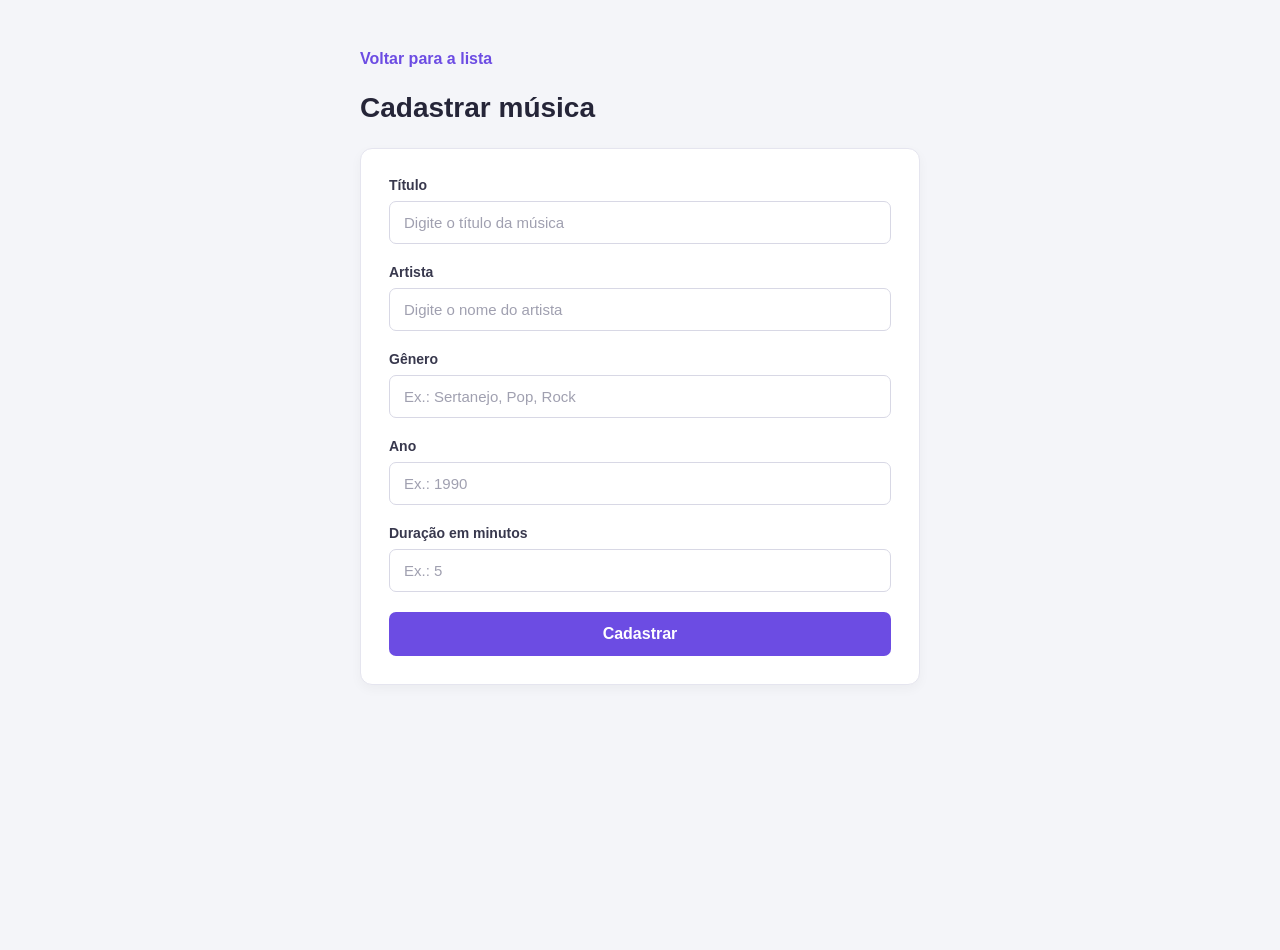
==== cadastrar.html @ d1ebc9b6 "Initial commit" ====
<!DOCTYPE html>
<html lang="pt-BR">
<head>
    <meta charset="UTF-8">
    <meta name="viewport" content="width=device-width, initial-scale=1.0">
    <title>Cadastrar música | Minhas Músicas</title>
    <link rel="stylesheet" href="cadastrar.css">
</head>
<body>
    <main class="container">
        <a class="voltar" href="index.html">Voltar para a lista</a>

        <h1>Cadastrar música</h1>

        <section class="painel">
            <div class="campo">
                <label for="titulo">Título</label>
                <input type="text" id="titulo" placeholder="Digite o título da música">
            </div>

            <div class="campo">
                <label for="artista">Artista</label>
                <input type="text" id="artista" placeholder="Digite o nome do artista">
            </div>

            <div class="campo">
                <label for="genero">Gênero</label>
                <input type="text" id="genero" placeholder="Ex.: Sertanejo, Pop, Rock">
            </div>

            <div class="campo">
                <label for="ano">Ano</label>
                <input type="number" id="ano" placeholder="Ex.: 1990">
            </div>

            <div class="campo">
                <label for="duracao">Duração em minutos</label>
                <input type="number" id="duracao" placeholder="Ex.: 5" min="1">
            </div>

            <button type="button" id="botaoCadastrar">Cadastrar</button>
        </section>
    </main>

    <script src="cadastrar.js"></script>
</body>
</html>
---- cadastrar.css ----
* {
    margin: 0;
    padding: 0;
    box-sizing: border-box;
}

body {
    font-family: Arial, sans-serif;
    background-color: #f4f5f9;
    color: #252538;
    min-height: 100vh;
}

.container {
    width: 100%;
    max-width: 600px;
    margin: 50px auto;
    padding: 0 20px;
}

.voltar {
    display: inline-block;
    color: #6c4ce3;
    text-decoration: none;
    font-weight: bold;
    margin-bottom: 24px;
}

.voltar:hover {
    text-decoration: underline;
}

h1 {
    font-size: 28px;
    margin-bottom: 24px;
}

.painel {
    background-color: white;
    padding: 28px;
    border-radius: 12px;
    border: 1px solid #e5e5ef;
    box-shadow: 0 4px 12px rgba(0, 0, 0, 0.04);
}

.campo {
    display: flex;
    flex-direction: column;
    gap: 8px;
    margin-bottom: 20px;
}

.campo label {
    font-size: 14px;
    font-weight: bold;
    color: #38384d;
}

.campo input {
    width: 100%;
    padding: 12px 14px;
    border: 1px solid #d8d8e5;
    border-radius: 7px;
    font-size: 15px;
    font-family: inherit;
    color: #252538;
    background-color: #fff;
    outline: none;
    transition: border-color 0.2s, box-shadow 0.2s;
}

.campo input:focus {
    border-color: #6c4ce3;
    box-shadow: 0 0 0 3px rgba(108, 76, 227, 0.12);
}

.campo input::placeholder {
    color: #a0a0b0;
}

#botaoCadastrar {
    width: 100%;
    padding: 13px;
    border: none;
    border-radius: 7px;
    background-color: #6c4ce3;
    color: white;
    font-size: 16px;
    font-weight: bold;
    cursor: pointer;
    transition: background-color 0.2s;
}

#botaoCadastrar:hover {
    background-color: #5636c5;
}

@media (max-width: 600px) {
    .container {
        margin: 28px auto;
    }

    h1 {
        font-size: 24px;
    }

    .painel {
        padding: 20px;
    }
}
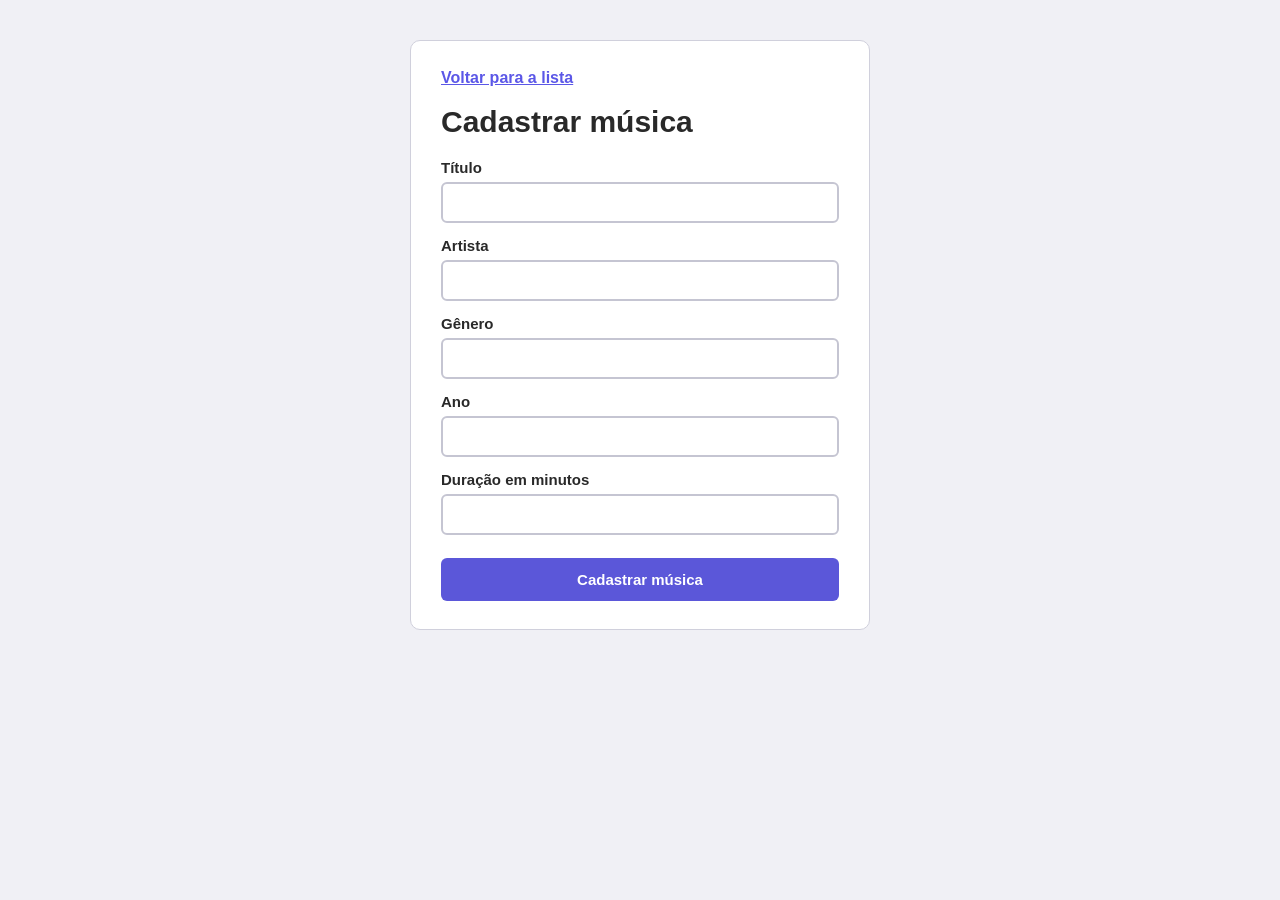
==== commit e5146a2e: "teste" ====
--- a/cadastrar.html
+++ b/cadastrar.html
@@ -1,47 +1,47 @@
-
 
 <!DOCTYPE html>
 <html lang="pt-BR">
 <head>
     <meta charset="UTF-8">
     <meta name="viewport" content="width=device-width, initial-scale=1.0">
-    <title>Cadastrar música | Minhas Músicas</title>
+    <title>Cadastrar música</title>
     <link rel="stylesheet" href="cadastrar.css">
 </head>
 <body>
+
     <main class="container">
+
         <a class="voltar" href="index.html">Voltar para a lista</a>
 
         <h1>Cadastrar música</h1>
 
-        <section class="painel">
-            <div class="campo">
-                <label for="titulo">Título</label>
-                <input type="text" id="titulo" placeholder="Digite o título da música">
-            </div>
+        <div class="campo">
+            <label for="titulo">Título</label>
+            <input type="text" id="titulo">
+        </div>
 
-            <div class="campo">
-                <label for="artista">Artista</label>
-                <input type="text" id="artista" placeholder="Digite o nome do artista">
-            </div>
+        <div class="campo">
+            <label for="artista">Artista</label>
+            <input type="text" id="artista">
+        </div>
 
-            <div class="campo">
-                <label for="genero">Gênero</label>
-                <input type="text" id="genero" placeholder="Ex.: Sertanejo, Pop, Rock">
-            </div>
+        <div class="campo">
+            <label for="genero">Gênero</label>
+            <input type="text" id="genero">
+        </div>
 
-            <div class="campo">
-                <label for="ano">Ano</label>
-                <input type="number" id="ano" placeholder="Ex.: 1990">
-            </div>
+        <div class="campo">
+            <label for="ano">Ano</label>
+            <input type="number" id="ano">
+        </div>
 
-            <div class="campo">
-                <label for="duracao">Duração em minutos</label>
-                <input type="number" id="duracao" placeholder="Ex.: 5" min="1">
-            </div>
+        <div class="campo">
+            <label for="duracao">Duração em minutos</label>
+            <input type="number" id="duracao">
+        </div>
 
-            <button type="button" id="botaoCadastrar">Cadastrar</button>
-        </section>
+        <button id="botaoCadastrar">Cadastrar música</button>
+
     </main>
 
     <script src="cadastrar.js"></script>
--- a/cadastrar.css
+++ b/cadastrar.css
@@ -1,4 +1,3 @@
-
 * {
     margin: 0;
     padding: 0;
@@ -6,106 +5,88 @@
 }
 
 body {
-    font-family: Arial, sans-serif;
-    background-color: #f4f5f9;
-    color: #252538;
-    min-height: 100vh;
+    font-family: Arial, Helvetica, sans-serif;
+    background-color: #f0f0f5;
+    color: #292929;
+    padding: 40px 20px;
 }
 
 .container {
-    width: 100%;
-    max-width: 600px;
-    margin: 50px auto;
-    padding: 0 20px;
+    max-width: 460px;
+    margin: 0 auto;
+    background-color: #ffffff;
+    padding: 28px 30px;
+    border: 1px solid #d0d0dc;
+    border-radius: 10px;
 }
 
 .voltar {
     display: inline-block;
-    color: #6c4ce3;
-    text-decoration: none;
+    margin-bottom: 18px;
+    color: #5b57e7;
     font-weight: bold;
-    margin-bottom: 24px;
-}
-
-.voltar:hover {
-    text-decoration: underline;
 }
 
 h1 {
-    font-size: 28px;
-    margin-bottom: 24px;
-}
-
-.painel {
-    background-color: white;
-    padding: 28px;
-    border-radius: 12px;
-    border: 1px solid #e5e5ef;
-    box-shadow: 0 4px 12px rgba(0, 0, 0, 0.04);
+    font-size: 30px;
+    margin-bottom: 20px;
 }
 
 .campo {
     display: flex;
     flex-direction: column;
-    gap: 8px;
-    margin-bottom: 20px;
+    gap: 6px;
+    margin-bottom: 14px;
 }
 
-.campo label {
-    font-size: 14px;
+label {
+    font-size: 15px;
     font-weight: bold;
-    color: #38384d;
 }
 
-.campo input {
+input {
     width: 100%;
-    padding: 12px 14px;
-    border: 1px solid #d8d8e5;
-    border-radius: 7px;
+    height: 41px;
+    padding: 9px 11px;
+    border: 2px solid #c5c5d2;
+    border-radius: 6px;
     font-size: 15px;
-    font-family: inherit;
-    color: #252538;
-    background-color: #fff;
+    color: #292929;
+    background-color: #ffffff;
     outline: none;
-    transition: border-color 0.2s, box-shadow 0.2s;
 }
 
-.campo input:focus {
-    border-color: #6c4ce3;
-    box-shadow: 0 0 0 3px rgba(108, 76, 227, 0.12);
-}
-
-.campo input::placeholder {
-    color: #a0a0b0;
+input:focus {
+    border-color: #5b57e7;
 }
 
 #botaoCadastrar {
     width: 100%;
+    margin-top: 9px;
     padding: 13px;
+    background-color: #5b57d9;
+    color: #ffffff;
     border: none;
-    border-radius: 7px;
-    background-color: #6c4ce3;
-    color: white;
-    font-size: 16px;
+    border-radius: 6px;
+    font-size: 15px;
     font-weight: bold;
     cursor: pointer;
-    transition: background-color 0.2s;
 }
 
 #botaoCadastrar:hover {
-    background-color: #5636c5;
+    background-color: #4945c4;
 }
 
-@media (max-width: 600px) {
+@media (max-width: 500px) {
+    body {
+        padding: 20px 12px;
+    }
+
     .container {
-        margin: 28px auto;
+        padding: 24px 20px;
     }
 
     h1 {
-        font-size: 24px;
-    }
-
-    .painel {
-        padding: 20px;
+        font-size: 26px;
     }
 }
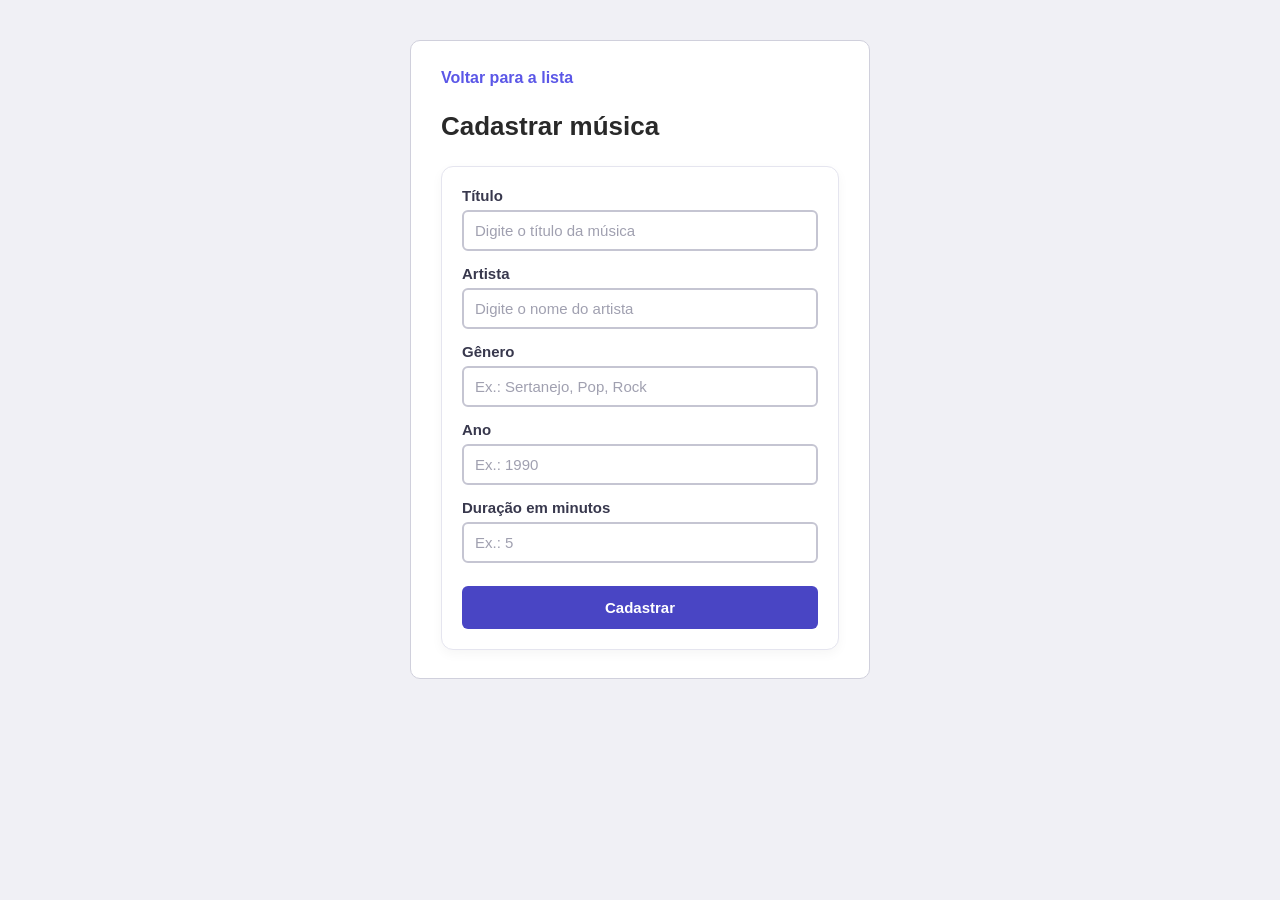
==== commit aeca3c46: "codigo certo" ====
--- a/cadastrar.html
+++ b/cadastrar.html
@@ -1,12 +1,17 @@
+
 
 <!DOCTYPE html>
 <html lang="pt-BR">
+
 <head>
     <meta charset="UTF-8">
     <meta name="viewport" content="width=device-width, initial-scale=1.0">
-    <title>Cadastrar música</title>
+
+    <title>Cadastrar música | Minhas Músicas</title>
+
     <link rel="stylesheet" href="cadastrar.css">
 </head>
+
 <body>
 
     <main class="container">
@@ -15,35 +20,42 @@
 
         <h1>Cadastrar música</h1>
 
-        <div class="campo">
-            <label for="titulo">Título</label>
-            <input type="text" id="titulo">
-        </div>
+        <section class="painel">
 
-        <div class="campo">
-            <label for="artista">Artista</label>
-            <input type="text" id="artista">
-        </div>
+            <div class="campo">
+                <label for="titulo">Título</label>
+                <input type="text" id="titulo" placeholder="Digite o título da música">
+            </div>
 
-        <div class="campo">
-            <label for="genero">Gênero</label>
-            <input type="text" id="genero">
-        </div>
+            <div class="campo">
+                <label for="artista">Artista</label>
+                <input type="text" id="artista" placeholder="Digite o nome do artista">
+            </div>
 
-        <div class="campo">
-            <label for="ano">Ano</label>
-            <input type="number" id="ano">
-        </div>
+            <div class="campo">
+                <label for="genero">Gênero</label>
+                <input type="text" id="genero" placeholder="Ex.: Sertanejo, Pop, Rock">
+            </div>
 
-        <div class="campo">
-            <label for="duracao">Duração em minutos</label>
-            <input type="number" id="duracao">
-        </div>
+            <div class="campo">
+                <label for="ano">Ano</label>
+                <input type="number" id="ano" placeholder="Ex.: 1990">
+            </div>
 
-        <button id="botaoCadastrar">Cadastrar música</button>
+            <div class="campo">
+                <label for="duracao">Duração em minutos</label>
+                <input type="number" id="duracao" placeholder="Ex.: 5" min="1">
+            </div>
+
+            <button type="button" id="botaoCadastrar">
+                Cadastrar
+            </button>
+
+        </section>
 
     </main>
 
     <script src="cadastrar.js"></script>
+
 </body>
 </html>
--- a/cadastrar.css
+++ b/cadastrar.css
@@ -1,3 +1,4 @@
+
 * {
     margin: 0;
     padding: 0;
@@ -8,10 +9,12 @@
     font-family: Arial, Helvetica, sans-serif;
     background-color: #f0f0f5;
     color: #292929;
+    min-height: 100vh;
     padding: 40px 20px;
 }
 
 .container {
+    width: 100%;
     max-width: 460px;
     margin: 0 auto;
     background-color: #ffffff;
@@ -22,14 +25,27 @@
 
 .voltar {
     display: inline-block;
-    margin-bottom: 18px;
     color: #5b57e7;
+    text-decoration: none;
     font-weight: bold;
+    margin-bottom: 24px;
+}
+
+.voltar:hover {
+    text-decoration: underline;
 }
 
 h1 {
-    font-size: 30px;
-    margin-bottom: 20px;
+    font-size: 26px;
+    margin-bottom: 24px;
+}
+
+.painel {
+    background-color: white;
+    padding: 20px;
+    border-radius: 12px;
+    border: 1px solid #e5e5ef;
+    box-shadow: 0 4px 12px rgba(0, 0, 0, 0.04);
 }
 
 .campo {
@@ -39,42 +55,51 @@
     margin-bottom: 14px;
 }
 
-label {
+.campo label {
     font-size: 15px;
     font-weight: bold;
+    color: #38384d;
 }
 
-input {
+.campo input {
     width: 100%;
     height: 41px;
     padding: 9px 11px;
     border: 2px solid #c5c5d2;
     border-radius: 6px;
     font-size: 15px;
+    font-family: inherit;
     color: #292929;
     background-color: #ffffff;
     outline: none;
+    transition: border-color 0.2s, box-shadow 0.2s;
 }
 
-input:focus {
+.campo input:focus {
     border-color: #5b57e7;
+    box-shadow: 0 0 0 3px rgba(91, 87, 231, 0.12);
+}
+
+.campo input::placeholder {
+    color: #a0a0b0;
 }
 
 #botaoCadastrar {
     width: 100%;
     margin-top: 9px;
     padding: 13px;
-    background-color: #5b57d9;
+    background-color: #4945c4;
     color: #ffffff;
     border: none;
     border-radius: 6px;
     font-size: 15px;
     font-weight: bold;
     cursor: pointer;
+    transition: background-color 0.2s;
 }
 
 #botaoCadastrar:hover {
-    background-color: #4945c4;
+    background-color: #5636c5;
 }
 
 @media (max-width: 500px) {
@@ -87,6 +112,10 @@
     }
 
     h1 {
-        font-size: 26px;
+        font-size: 24px;
+    }
+
+    .painel {
+        padding: 20px;
     }
 }
